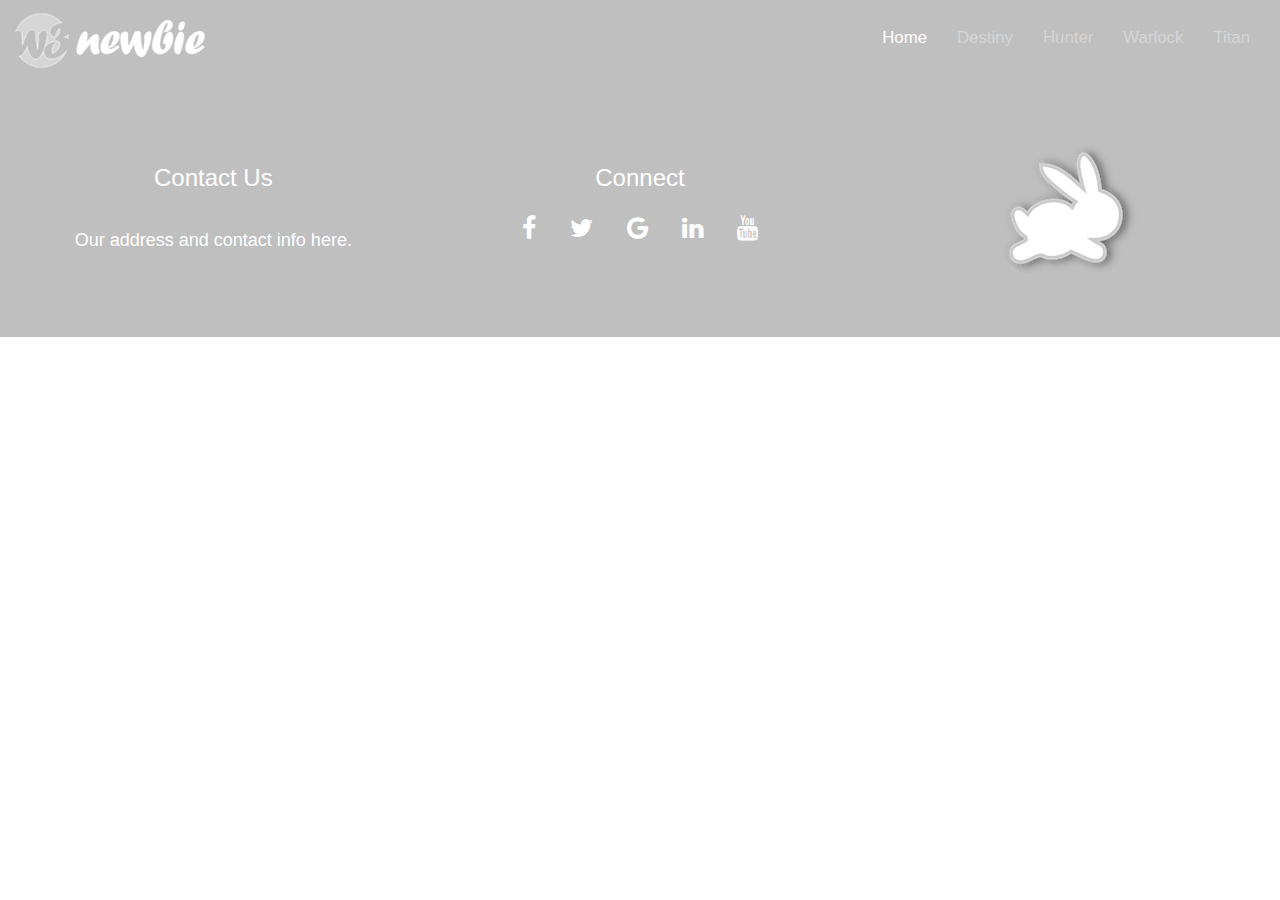
==== destiny.html @ 6ae3f8cb "updates" ====
<!DOCTYPE html>
<html lang="en">

<head>
  <meta charset="utf-8">
  <meta name="viewport" content="width=device-width, initial-scale=1">
  <meta name="keywords" content="Bootstrap, lesson">
  <meta name="author" content="Brenden Wilcox">
  <meta name="description" content="Simple Bootstrap Site for Homework">
  <title>Bootstrap Website for Homework</title>
  <link href="https://maxcdn.bootstrapcdn.com/bootstrap/3.3.7/css/bootstrap.min.css" rel="stylesheet">
  <link rel="stylesheet" href="https://cdnjs.cloudflare.com/ajax/libs/font-awesome/4.7.0/css/font-awesome.min.css">
  <script src="https://ajax.googleapis.com/ajax/libs/jquery/3.2.1/jquery.min.js"></script>
  <script src="https://maxcdn.bootstrapcdn.com/bootstrap/3.3.7/js/bootstrap.min.js"></script>
  <link rel="stylesheet" href="styles.css">

</head>

<body>
  <nav class="navbar navbar-inverse">
    <div class="container-fluid">
      <div class="navbar-header">
        <button type="button" class="navbar-toggle" data-toggle="collapse" data-target="#myNavbar">
          <span class="icon-bar"></span>
          <span class="icon-bar"></span>
          <span class="icon-bar"></span>
        </button>
        <a class="navbar-brand" href="#"><img src="img/w3newbie.png"></a>
      </div>
      <div class="collapse navbar-collapse" id="myNavbar">
        <ul class="nav navbar-nav navbar-right">
          <li class="active"><a href="index.html">Home</a></li>
          <li><a href="destiny.html">Destiny</a></li>
          <li><a href="hunter.html">Hunter</a></li>
          <li><a href="warlock.html">Warlock</a></li>
          <li><a href="titan.html">Titan</a></li>
        </ul>
      </div>
    </div>
  </nav>



    <footer class="container-fluid text-center">
      <div class="row">
        <div class="col-sm-4">
          <h3>Contact Us</h3>
          <br>
          <h4>Our address and contact info here.</h4>
        </div>
        <div class="col-sm-4">
          <h3>Connect</h3>
          <a href="#" class="fa fa-facebook"></a>
          <a href="#" class="fa fa-twitter"></a>
          <a href="#" class="fa fa-google"></a>
          <a href="#" class="fa fa-linkedin"></a>
          <a href="#" class="fa fa-youtube"></a>
        </div>
        <div class="col-sm-4">
          <img src="img/bunny.png" class="icon">
        </div>
      </div>
    </footer>


</body>

</html>
---- styles.css ----
.navbar {
  margin-bottom: 0;
  border-radius: 0;
  background-color: #bfbfbf;
  color: #FFF;
  padding: 1% 0;
  font-size: 1.2em;
  border: 0;
}
.navbar-brand {
  float: left;
  min-height: 55px;
  padding: 0 15px 5px;
}
.navbar-inverse .navbar-nav .active a, .navbar-inverse .navbar-nav .active a:focus,
.navbar-inverse .navbar-nav .active a:hover {
  color: #FFF;
  background-color: #bfbfbf;
}
.navbar-inverse .navbar-nav li a {
  color: #D5D5D5;
}
.carousel-caption {
  top: 50%;
  transform: translateY(-50%);
  text-transform: uppercase;
}
.btn {
  font-size: 18px;
  color: #FFF;
  padding: 12px 22px;
  background-color: #5E4485;
  border: 2px solid #FFF;
}
@media (max-width: 600px) {
  .carousel-caption {
    display: none;
  }
  h2 {
    font-size: 1.7em;
  }
}
.container {
  margin: 4% auto;
}
#icon {
  max-width: 200px;
  margin: 1% auto;
}
footer {
  width: 100%;
  background-color: #bfbfbf;
  padding: 5%;
  color: #FFF;
}
.fa {
  padding: 15px;
  font-size: 25px;
  color: #FFF;
}
.fa:hover {
  color: #D5D5D5;
  text-decoration: none;
}
@media (max-width: 900px) {
  .fa {
    font-size: 20px;
    padding: 10px;
  }
}
#destiny-logo {
  height: 130%;
}
#hunter {
  max-height: 150px;
}
#warlock {
  max-height: 140px;
}
#titan {
  max-height: 150px;
}
.logo {
  height: 150px;
}
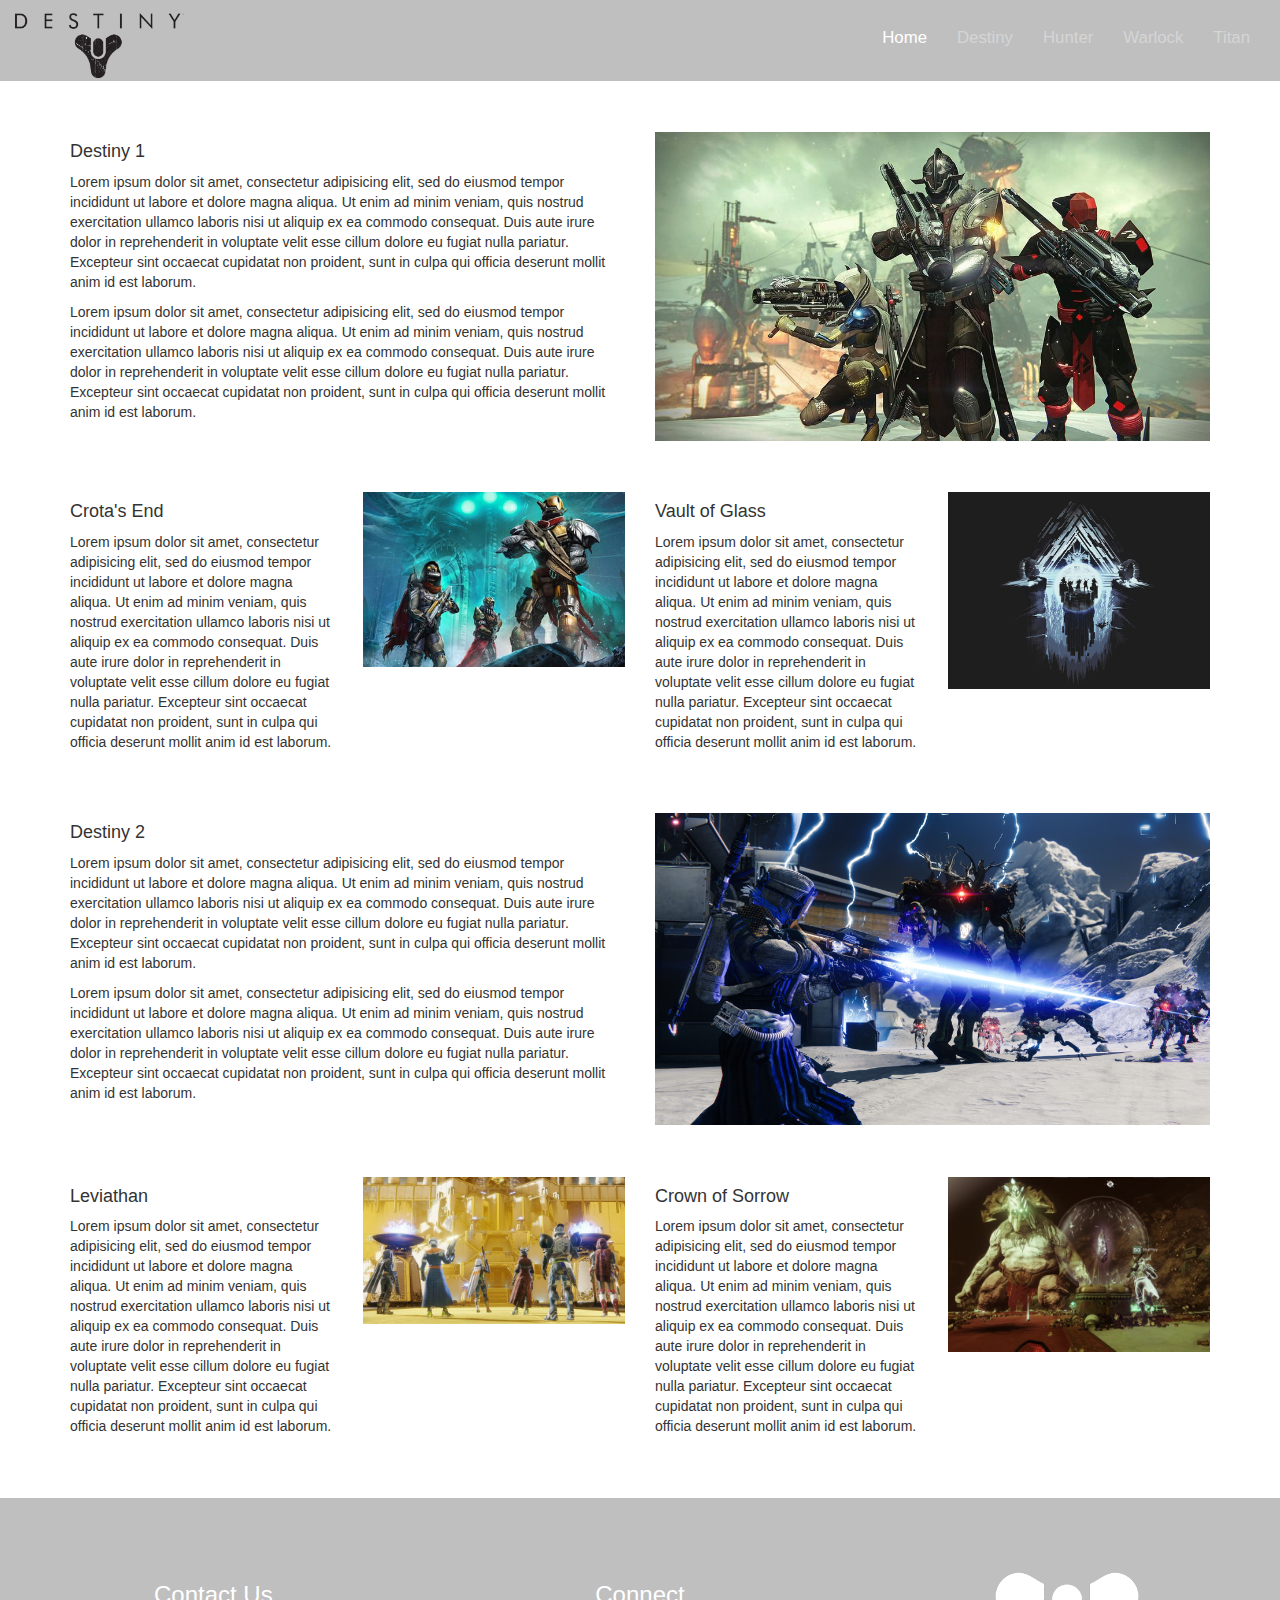
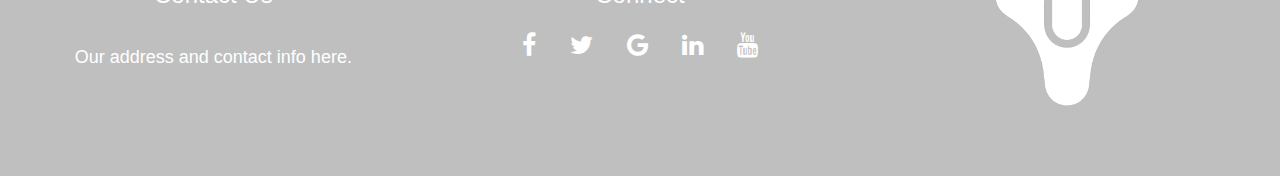
==== commit 168b8ed2: "updates" ====
--- a/destiny.html
+++ b/destiny.html
@@ -25,7 +25,7 @@
           <span class="icon-bar"></span>
           <span class="icon-bar"></span>
         </button>
-        <a class="navbar-brand" href="#"><img src="img/w3newbie.png"></a>
+        <a class="navbar-brand" href="#"><img src="img/destiny.png" id="destiny-logo"></a>
       </div>
       <div class="collapse navbar-collapse" id="myNavbar">
         <ul class="nav navbar-nav navbar-right">
@@ -38,6 +38,71 @@
       </div>
     </div>
   </nav>
+
+  <div class="container">
+    <div class="row">
+      <div class="col-md-6">
+        <h4>Destiny 1</h4>
+        <p>Lorem ipsum dolor sit amet, consectetur adipisicing elit, sed do eiusmod tempor incididunt ut labore et dolore magna aliqua. Ut enim ad minim veniam, quis nostrud exercitation ullamco laboris nisi ut aliquip ex ea commodo consequat. Duis aute irure dolor in reprehenderit in voluptate velit esse cillum dolore eu fugiat nulla pariatur. Excepteur sint occaecat cupidatat non proident, sunt in culpa qui officia deserunt mollit anim id est laborum.</p>
+        <p>Lorem ipsum dolor sit amet, consectetur adipisicing elit, sed do eiusmod tempor incididunt ut labore et dolore magna aliqua. Ut enim ad minim veniam, quis nostrud exercitation ullamco laboris nisi ut aliquip ex ea commodo consequat. Duis aute irure dolor in reprehenderit in voluptate velit esse cillum dolore eu fugiat nulla pariatur. Excepteur sint occaecat cupidatat non proident, sunt in culpa qui officia deserunt mollit anim id est laborum.</p>
+      </div>
+      <div class="col-md-6">
+        <img src="img/d1.jpg" class="img-responsive">
+      </div>
+    </div>
+  </div>
+
+  <div class="container">
+    <div class="row">
+      <div class="col-lg-3 col-md-3 col-sm-6 col-sx-12">
+        <h4>Crota's End</h4>
+        <p>Lorem ipsum dolor sit amet, consectetur adipisicing elit, sed do eiusmod tempor incididunt ut labore et dolore magna aliqua. Ut enim ad minim veniam, quis nostrud exercitation ullamco laboris nisi ut aliquip ex ea commodo consequat. Duis aute irure dolor in reprehenderit in voluptate velit esse cillum dolore eu fugiat nulla pariatur. Excepteur sint occaecat cupidatat non proident, sunt in culpa qui officia deserunt mollit anim id est laborum.</p>
+      </div>
+      <div class="col-lg-3 col-md-3 col-sm-6 col-sx-12">
+        <img src="img/crota.jpg" class="img-responsive">
+      </div>
+      <div class="col-lg-3 col-md-3 col-sm-6 col-sx-12">
+        <h4>Vault of Glass</h4>
+        <p>Lorem ipsum dolor sit amet, consectetur adipisicing elit, sed do eiusmod tempor incididunt ut labore et dolore magna aliqua. Ut enim ad minim veniam, quis nostrud exercitation ullamco laboris nisi ut aliquip ex ea commodo consequat. Duis aute irure dolor in reprehenderit in voluptate velit esse cillum dolore eu fugiat nulla pariatur. Excepteur sint occaecat cupidatat non proident, sunt in culpa qui officia deserunt mollit anim id est laborum.</p>
+      </div>
+      <div class="col-lg-3 col-md-3 col-sm-6 col-sx-12">
+        <img src="img/vog.jpg" class="img-responsive">
+      </div>
+    </div>
+  </div>
+
+  <div class="container">
+    <div class="row">
+      <div class="col-md-6">
+        <h4>Destiny 2</h4>
+        <p>Lorem ipsum dolor sit amet, consectetur adipisicing elit, sed do eiusmod tempor incididunt ut labore et dolore magna aliqua. Ut enim ad minim veniam, quis nostrud exercitation ullamco laboris nisi ut aliquip ex ea commodo consequat. Duis aute irure dolor in reprehenderit in voluptate velit esse cillum dolore eu fugiat nulla pariatur. Excepteur sint occaecat cupidatat non proident, sunt in culpa qui officia deserunt mollit anim id est laborum.</p>
+        <p>Lorem ipsum dolor sit amet, consectetur adipisicing elit, sed do eiusmod tempor incididunt ut labore et dolore magna aliqua. Ut enim ad minim veniam, quis nostrud exercitation ullamco laboris nisi ut aliquip ex ea commodo consequat. Duis aute irure dolor in reprehenderit in voluptate velit esse cillum dolore eu fugiat nulla pariatur. Excepteur sint occaecat cupidatat non proident, sunt in culpa qui officia deserunt mollit anim id est laborum.</p>
+      </div>
+      <div class="col-md-6">
+        <img src="img/d22.jpg" class="img-responsive">
+      </div>
+    </div>
+  </div>
+
+  <div class="container">
+    <div class="row">
+      <div class="col-lg-3 col-md-3 col-sm-6 col-sx-12">
+        <h4>Leviathan</h4>
+        <p>Lorem ipsum dolor sit amet, consectetur adipisicing elit, sed do eiusmod tempor incididunt ut labore et dolore magna aliqua. Ut enim ad minim veniam, quis nostrud exercitation ullamco laboris nisi ut aliquip ex ea commodo consequat. Duis aute irure dolor in reprehenderit in voluptate velit esse cillum dolore eu fugiat nulla pariatur. Excepteur sint occaecat cupidatat non proident, sunt in culpa qui officia deserunt mollit anim id est laborum.</p>
+      </div>
+      <div class="col-lg-3 col-md-3 col-sm-6 col-sx-12">
+        <img src="img/lev.jpg" class="img-responsive">
+      </div>
+      <div class="col-lg-3 col-md-3 col-sm-6 col-sx-12">
+        <h4>Crown of Sorrow</h4>
+        <p>Lorem ipsum dolor sit amet, consectetur adipisicing elit, sed do eiusmod tempor incididunt ut labore et dolore magna aliqua. Ut enim ad minim veniam, quis nostrud exercitation ullamco laboris nisi ut aliquip ex ea commodo consequat. Duis aute irure dolor in reprehenderit in voluptate velit esse cillum dolore eu fugiat nulla pariatur. Excepteur sint occaecat cupidatat non proident, sunt in culpa qui officia deserunt mollit anim id est laborum.</p>
+      </div>
+      <div class="col-lg-3 col-md-3 col-sm-6 col-sx-12">
+        <img src="img/crown.jpg" class="img-responsive">
+      </div>
+    </div>
+  </div>
+
 
 
 
@@ -57,7 +122,7 @@
           <a href="#" class="fa fa-youtube"></a>
         </div>
         <div class="col-sm-4">
-          <img src="img/bunny.png" class="icon">
+          <img src="img/logo3.png" class="logo">
         </div>
       </div>
     </footer>
--- a/styles.css
+++ b/styles.css
@@ -83,3 +83,6 @@
 .logo {
   height: 150px;
 }
+.class {
+  width: 450px;
+}
